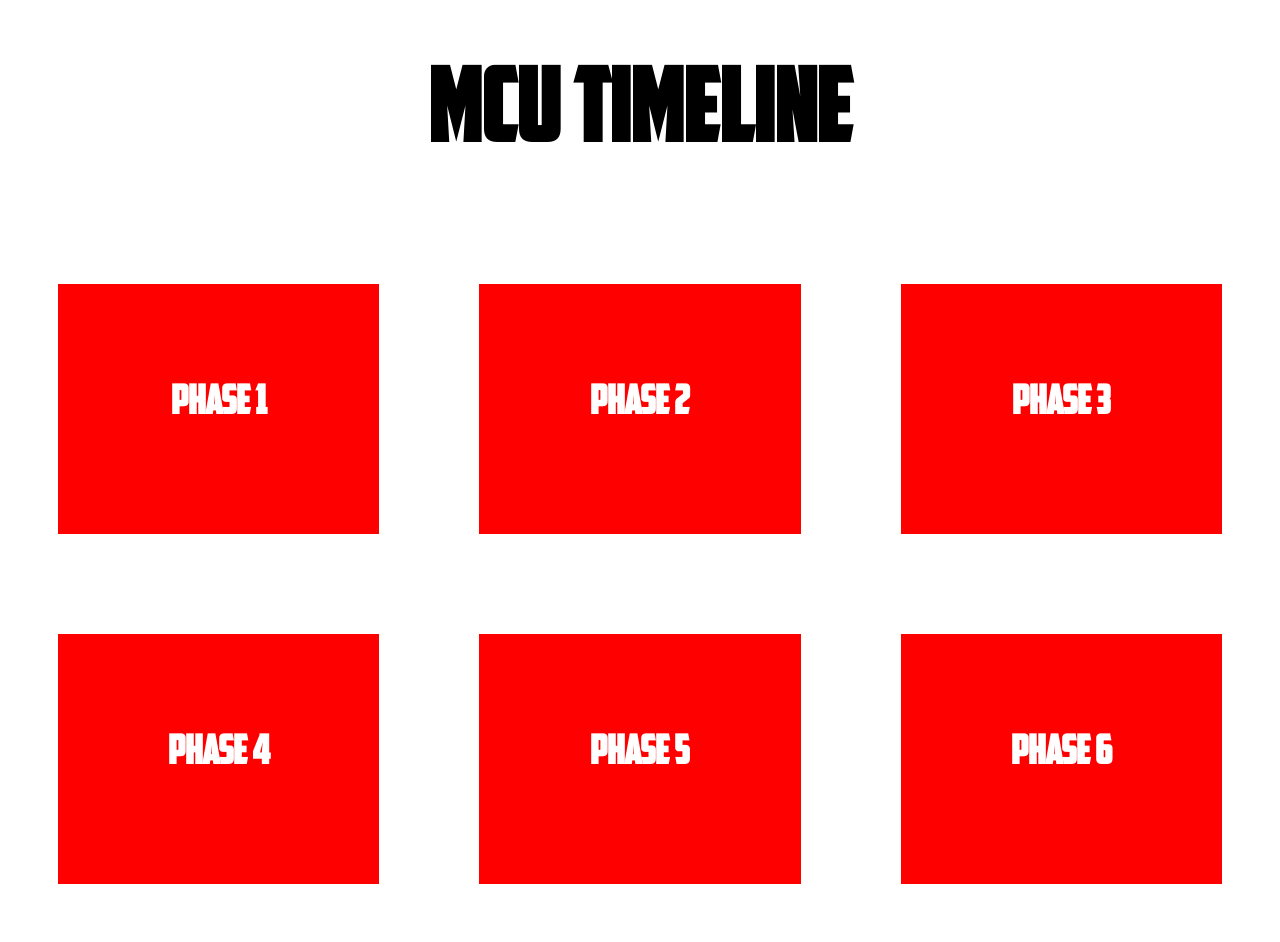
==== Homepage.html @ 5f9eb4fc "Erster Commit" ====
<!DOCTYPE html>
<html lang="de">
<head>
<title>MCU Timeline</title>
<link rel="stylesheet" href="stylesheet.css">
<meta charset="utf-8">
</head>
<body>
<box id="header">
<h1 id="title">MCU TIMELINE</h1>
</box>
<script src="script.js"></script>

<div id="row1"> 
<div  class="box">
 <h1 class="phasestitle"><a href=Phase1.html>Phase 1</a></h1>
</div>
<div class="box">
<h1 class="phasestitle"><a href=Phase2.html>Phase 2</a></h1>
</div>
<div class="box">
<h1 class="phasestitle"><a href="Phase3.html">Phase 3</a></h1>
</div>
</div>
<div id="row2">
<div class="box">
<h1 class="phasestitle"><a href="Phase4.html">Phase 4</a></h1>
</div>
<div class="box">
<h1 class="phasestitle"><a href="Phase5.html">Phase 5</a></h1>
</div>
<div class="box">
<h1 class="phasestitle"><a href="Phase6.html">Phase 6</a></h1>
</div>

</div>



</body>

</html>
---- stylesheet.css ----
@font-face {
    font-family: Myfont;
    src: url(Marvelschrift.otf) format('woff2');
}

#row1{
   display:flex;
    width:100%; 
}
#row2{

    display:flex;
    width:100%;
}

.box{
    flex:1;
    width:400px;
    height:250px;
    background-color: red;
    margin:50px;
    text-align: center;
}

.phasestitle{
    margin:100px;
    font-family: Myfont;
    font-size: 40px;
}

#title{
    text-align: center;
    font-size: 100px;
     font-family: Myfont;
}

a {
text-decoration: none;
color: white;

}
a:hover{
    color: black;
}
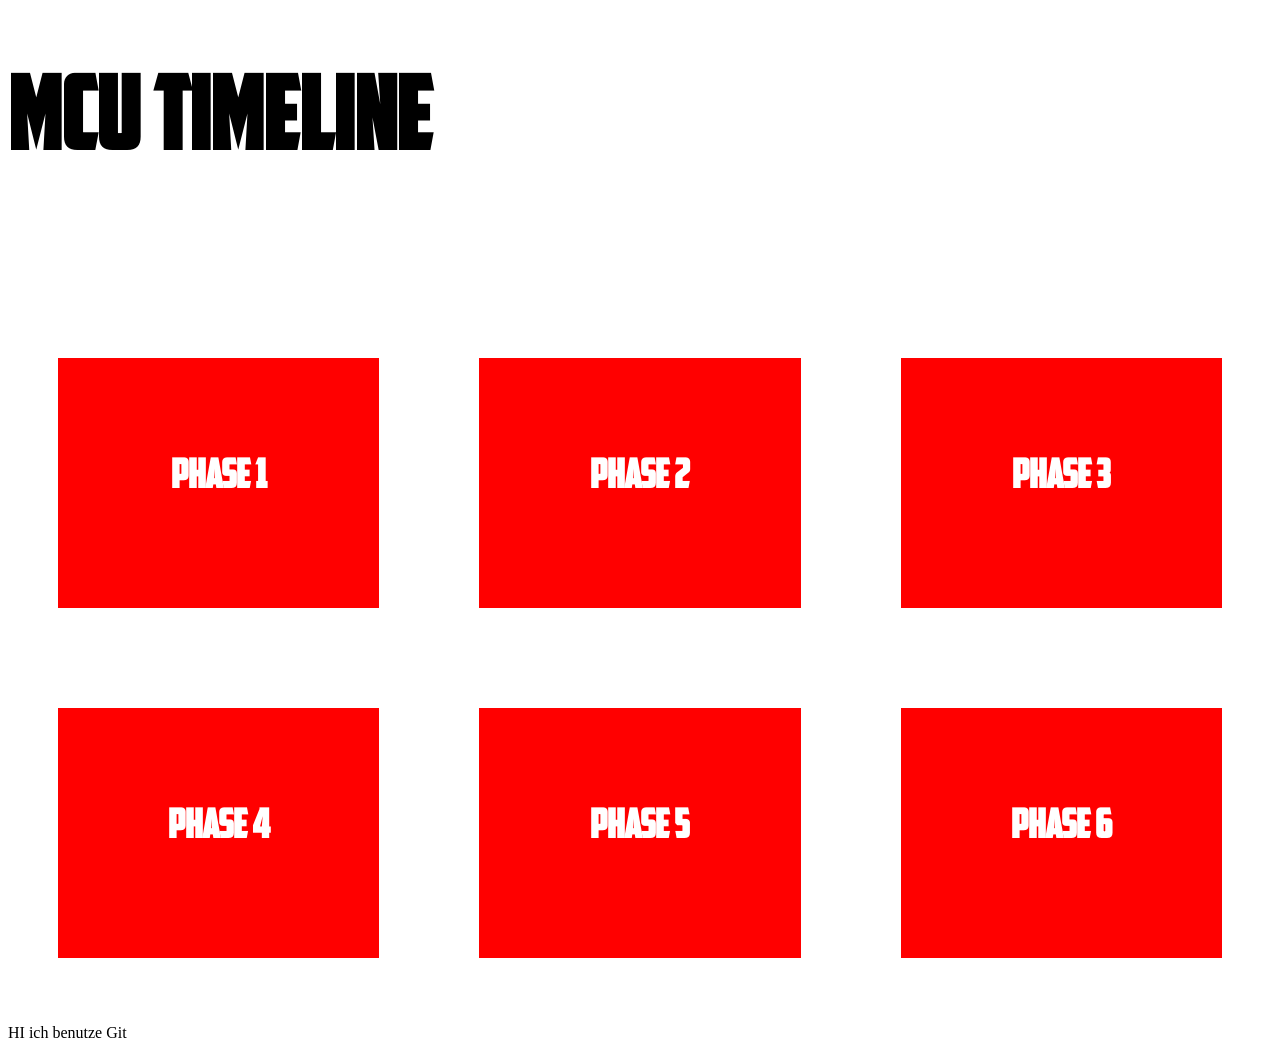
==== commit 2c2fde76: "Html and css" ====
--- a/Homepage.html
+++ b/Homepage.html
@@ -36,6 +36,9 @@
 </div>
 
 
+<p> HI ich benutze Git</p>
+
+
 
 </body>
 
--- a/stylesheet.css
+++ b/stylesheet.css
@@ -41,4 +41,11 @@
 }
 a:hover{
     color: black;
+}
+
+#header {
+    display:flex;
+    width: 100%;
+    height: 300px;
+    background-image: ;
 }
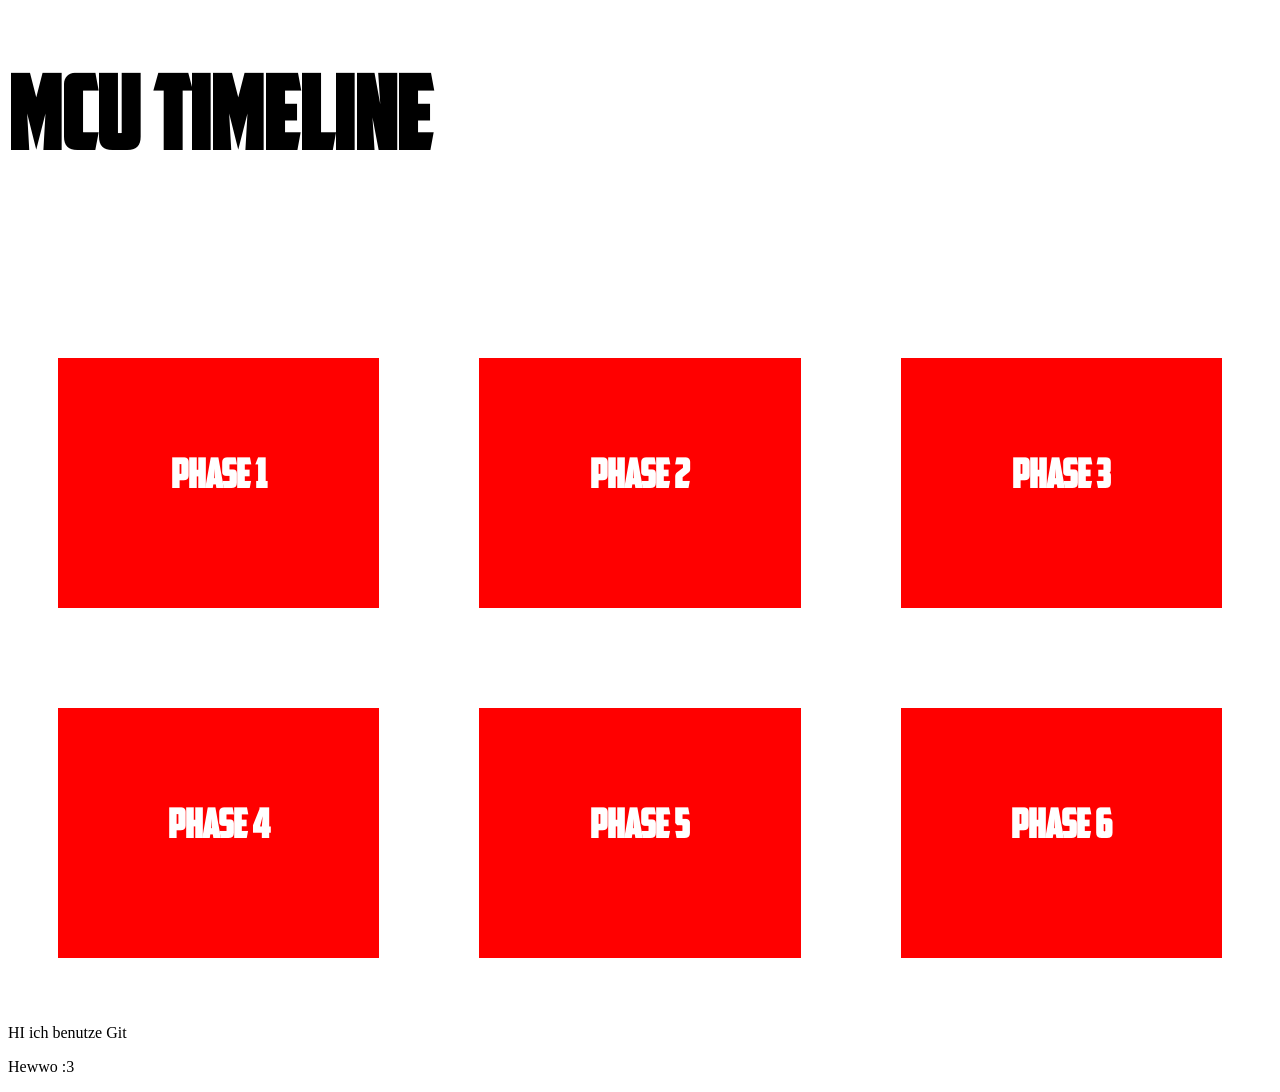
==== commit 5b206822: "Hewwo!" ====
--- a/Homepage.html
+++ b/Homepage.html
@@ -38,7 +38,7 @@
 
 <p> HI ich benutze Git</p>
 
-
+<p>Hewwo :3</p>
 
 </body>
 
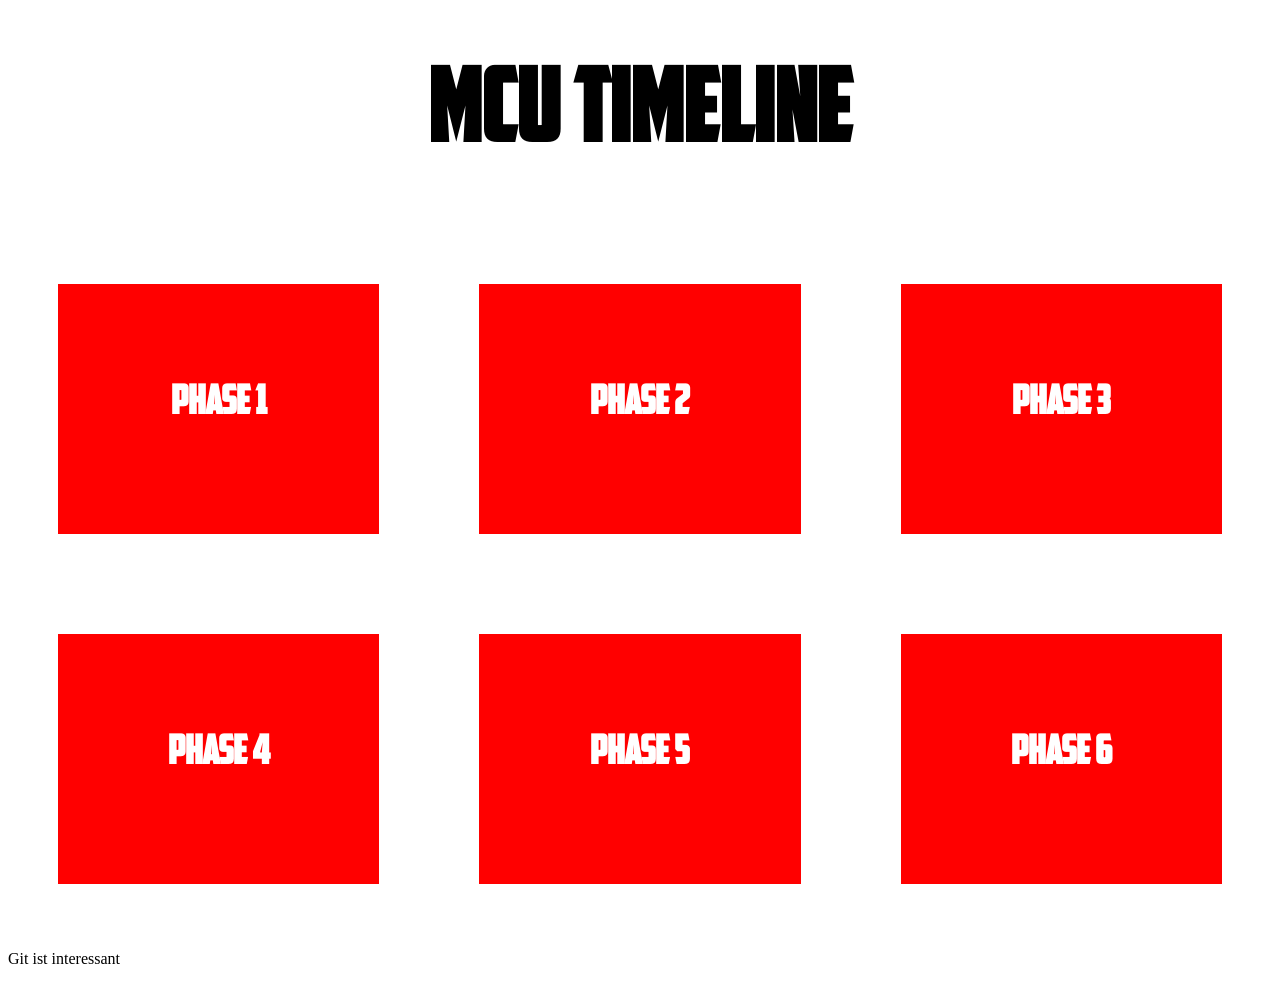
==== commit b5edee98: "Teamseite ergänzt" ====
--- a/Homepage.html
+++ b/Homepage.html
@@ -36,9 +36,9 @@
 </div>
 
 
-<p> HI ich benutze Git</p>
+<p> Git ist interessant</p>
 
-<p>Hewwo :3</p>
+
 
 </body>
 
--- a/stylesheet.css
+++ b/stylesheet.css
@@ -43,9 +43,3 @@
     color: black;
 }
 
-#header {
-    display:flex;
-    width: 100%;
-    height: 300px;
-    background-image: ;
-}
